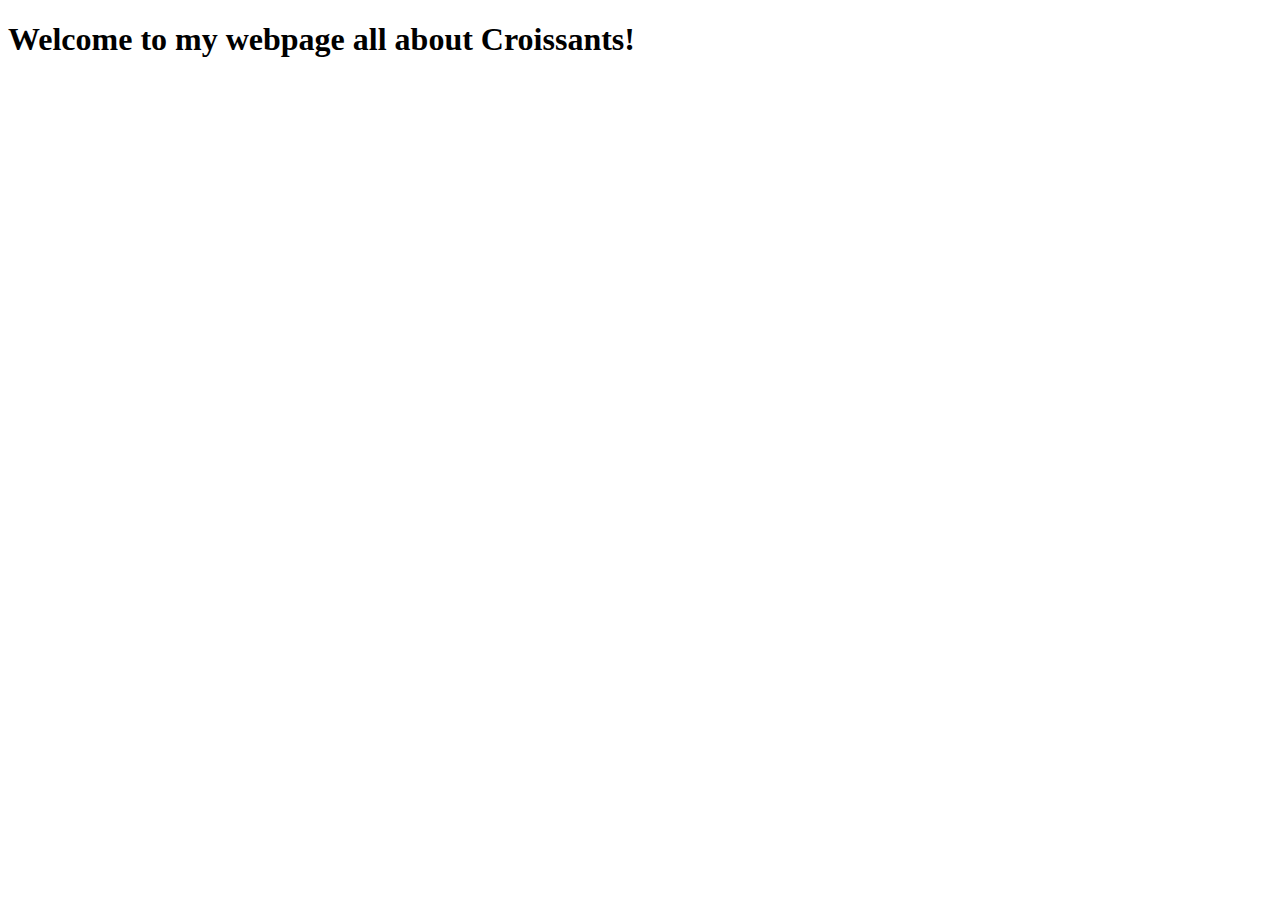
==== index.html @ 3e8fbb0d "Added a index & photo page" ====
<!DOCTYPE html>
<html lang="en">
  <head>
    <meta charset="UTF-8" />
    <meta http-equiv="X-UA-Compatible" content="IE=edge" />
    <meta name="viewport" content="width=device-width, initial-scale=1.0" />
    <title>Homepage</title>
  </head>
  <body>
    <h1>Welcome to my webpage all about Croissants!</h1>
    <a href="photo.html"></a>
  </body>
</html>
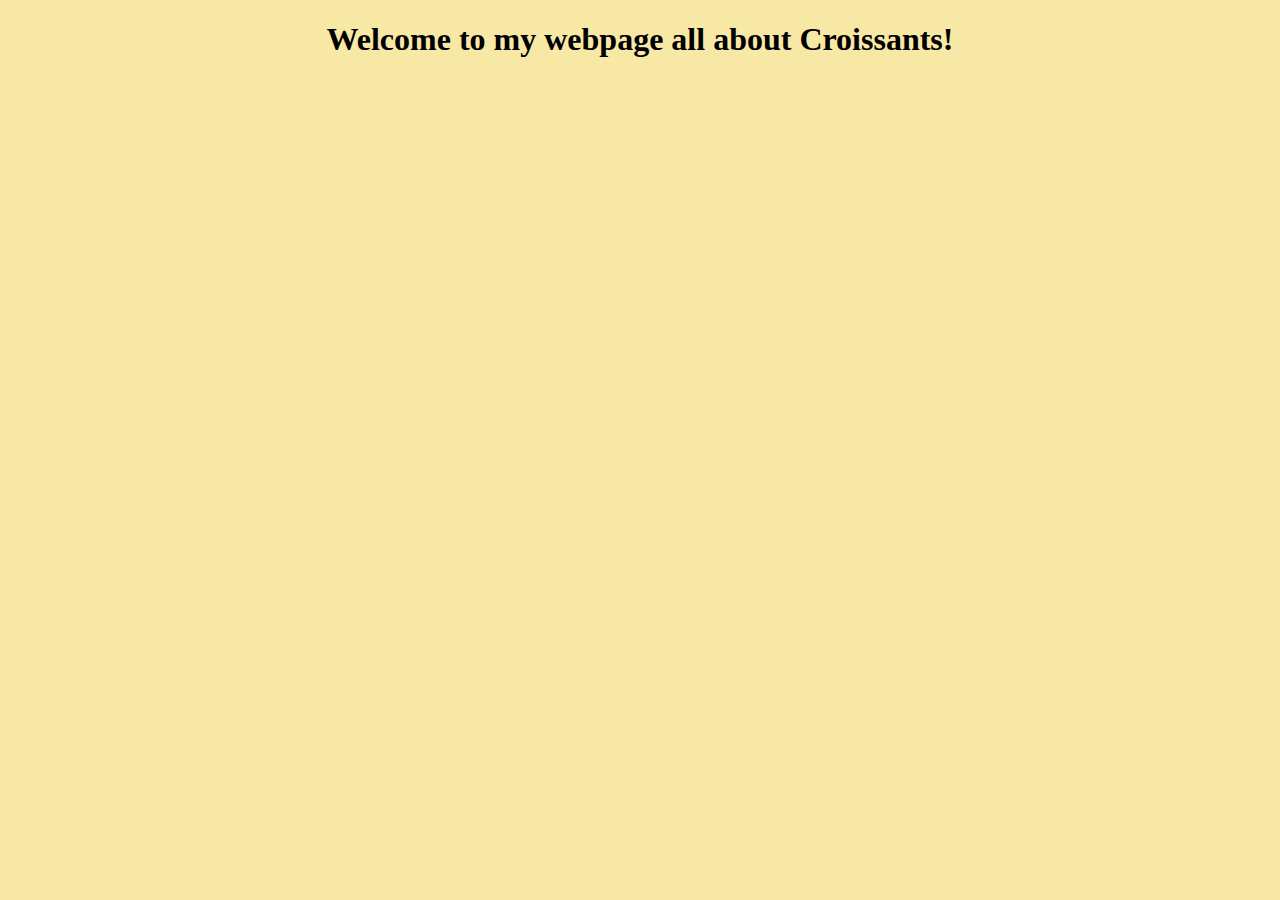
==== commit cd3454eb: "changed some css" ====
--- a/index.html
+++ b/index.html
@@ -4,10 +4,25 @@
     <meta charset="UTF-8" />
     <meta http-equiv="X-UA-Compatible" content="IE=edge" />
     <meta name="viewport" content="width=device-width, initial-scale=1.0" />
+    <link rel="stylesheet" href="/css/styles.css" />
+    <!-- CSS only -->
+    <link
+      href="https://cdn.jsdelivr.net/npm/bootstrap@5.2.0-beta1/dist/css/bootstrap.min.css"
+      rel="stylesheet"
+      integrity="sha384-0evHe/X+R7YkIZDRvuzKMRqM+OrBnVFBL6DOitfPri4tjfHxaWutUpFmBp4vmVor"
+      crossorigin="anonymous"
+    />
     <title>Homepage</title>
   </head>
   <body>
     <h1>Welcome to my webpage all about Croissants!</h1>
-    <a href="photo.html"></a>
+    <!--a href="/images/croissant.webp" title="Croissant Photo"> Photo</a>
+    <a href="contact.html"> Contact Us</a>
+    <!-- JavaScript Bundle with Popper -->
+    <script
+      src="https://cdn.jsdelivr.net/npm/bootstrap@5.2.0-beta1/dist/js/bootstrap.bundle.min.js"
+      integrity="sha384-pprn3073KE6tl6bjs2QrFaJGz5/SUsLqktiwsUTF55Jfv3qYSDhgCecCxMW52nD2"
+      crossorigin="anonymous"
+    ></script>
   </body>
 </html>
--- a/css/styles.css
+++ b/css/styles.css
@@ -0,0 +1,11 @@
+body {
+  background-color: #f8e8a6;
+}
+
+h1 {
+  text-align: center;
+}
+
+a {
+  color: aliceblue;
+}
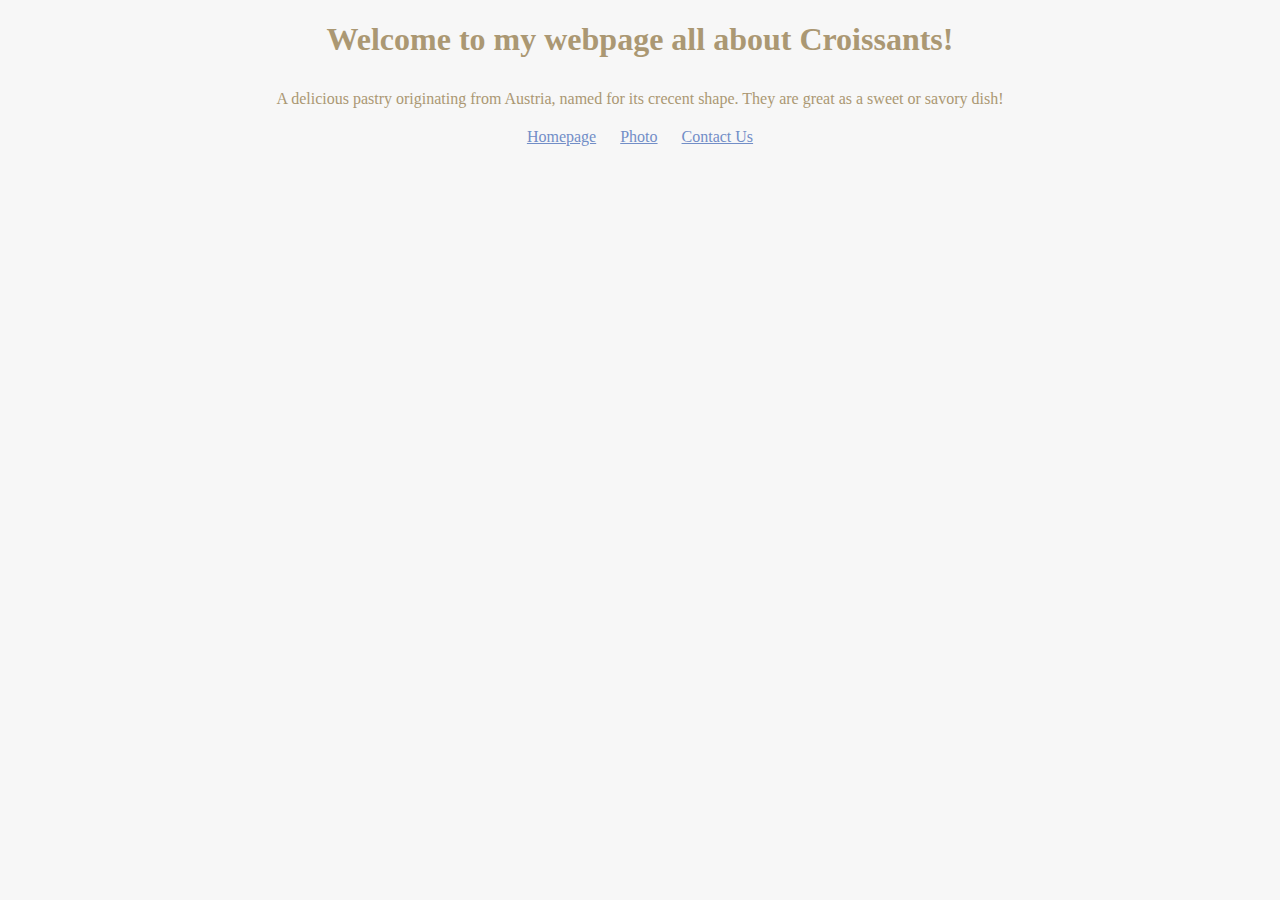
==== commit 290b82ad: "changed css and updated html" ====
--- a/index.html
+++ b/index.html
@@ -5,24 +5,18 @@
     <meta http-equiv="X-UA-Compatible" content="IE=edge" />
     <meta name="viewport" content="width=device-width, initial-scale=1.0" />
     <link rel="stylesheet" href="/css/styles.css" />
-    <!-- CSS only -->
-    <link
-      href="https://cdn.jsdelivr.net/npm/bootstrap@5.2.0-beta1/dist/css/bootstrap.min.css"
-      rel="stylesheet"
-      integrity="sha384-0evHe/X+R7YkIZDRvuzKMRqM+OrBnVFBL6DOitfPri4tjfHxaWutUpFmBp4vmVor"
-      crossorigin="anonymous"
-    />
     <title>Homepage</title>
   </head>
   <body>
     <h1>Welcome to my webpage all about Croissants!</h1>
-    <!--a href="/images/croissant.webp" title="Croissant Photo"> Photo</a>
-    <a href="contact.html"> Contact Us</a>
-    <!-- JavaScript Bundle with Popper -->
-    <script
-      src="https://cdn.jsdelivr.net/npm/bootstrap@5.2.0-beta1/dist/js/bootstrap.bundle.min.js"
-      integrity="sha384-pprn3073KE6tl6bjs2QrFaJGz5/SUsLqktiwsUTF55Jfv3qYSDhgCecCxMW52nD2"
-      crossorigin="anonymous"
-    ></script>
+    <p>
+      A delicious pastry originating from Austria, named for its crecent shape.
+      They are great as a sweet or savory dish!
+    </p>
+    <footer>
+      <a href="/" title="Home"> Homepage</a>
+      <a href="/photo.html" title="Croissant Photo"> Photo</a>
+      <a href="contact.html"> Contact Us</a>
+    </footer>
   </body>
 </html>
--- a/css/styles.css
+++ b/css/styles.css
@@ -1,11 +1,32 @@
 body {
-  background-color: #f8e8a6;
+  background-color: #f7f7f7;
+  color: #ab9873;
 }
 
-h1 {
+h1,
+p {
   text-align: center;
 }
 
-a {
-  color: aliceblue;
+p {
+  font-weight: 400;
+  display: block;
+  padding: 10px;
+  margin: 10px 5px;
 }
+
+footer {
+  text-align: center;
+}
+
+footer a {
+  margin: 0 10px;
+  color: #728ec7;
+}
+
+.croissant-photo {
+  max-width: 100%;
+  border-radius: 10px;
+  display: block;
+  margin: 30px auto;
+}
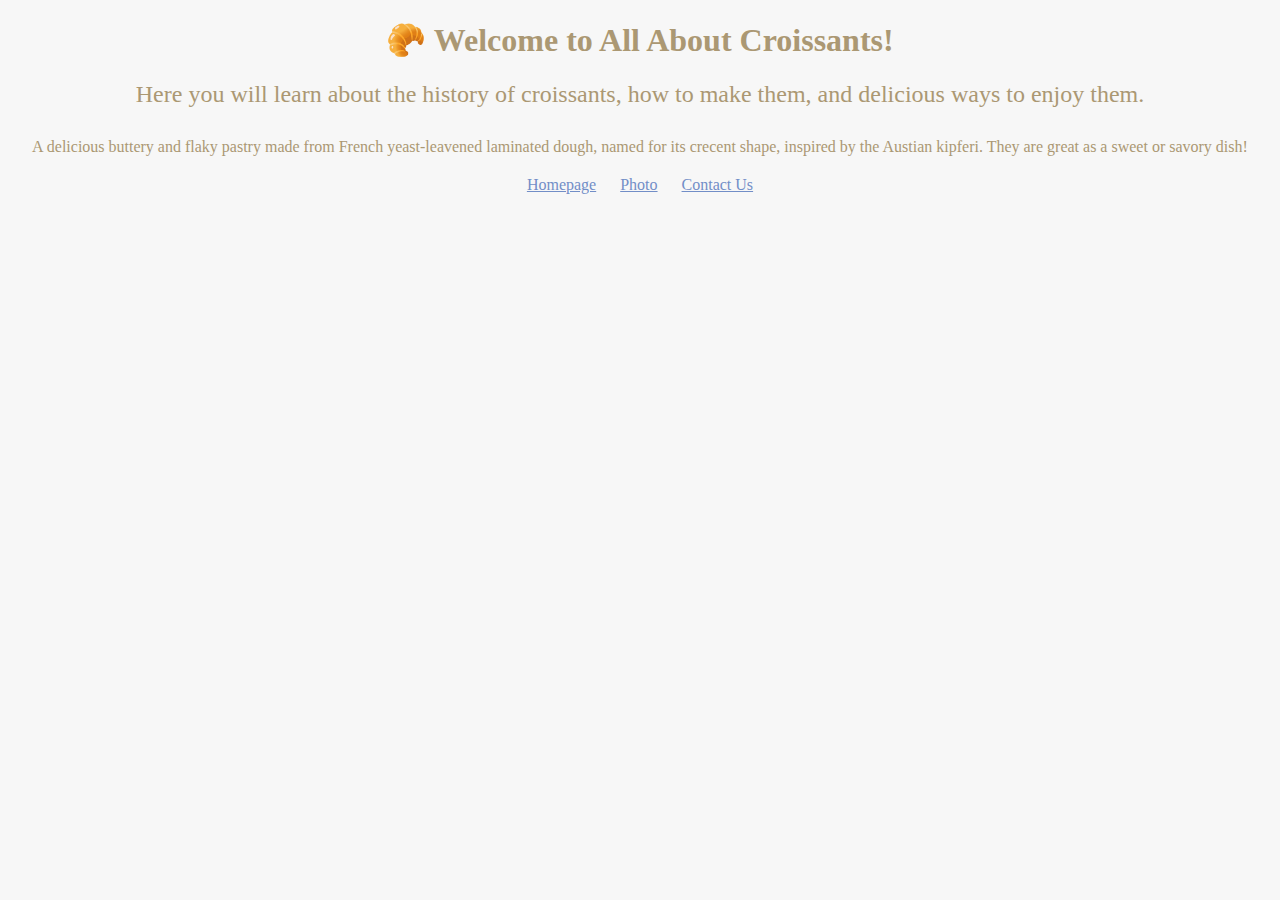
==== commit 45edb86c: "added additional info and css" ====
--- a/index.html
+++ b/index.html
@@ -2,16 +2,25 @@
 <html lang="en">
   <head>
     <meta charset="UTF-8" />
+    <meta
+      name="description"
+      content="Informative site about Croissants such as origin, ingredients, and ways to enjoy."
+    />
     <meta http-equiv="X-UA-Compatible" content="IE=edge" />
     <meta name="viewport" content="width=device-width, initial-scale=1.0" />
     <link rel="stylesheet" href="/css/styles.css" />
-    <title>Homepage</title>
+    <title>Croissant Homepage</title>
   </head>
   <body>
-    <h1>Welcome to my webpage all about Croissants!</h1>
+    <h1>🥐 Welcome to All About Croissants!</h1>
+    <h2>
+      Here you will learn about the history of croissants, how to make them, and
+      delicious ways to enjoy them.
+    </h2>
     <p>
-      A delicious pastry originating from Austria, named for its crecent shape.
-      They are great as a sweet or savory dish!
+      A delicious buttery and flaky pastry made from French yeast-leavened
+      laminated dough, named for its crecent shape, inspired by the Austian
+      kipferi. They are great as a sweet or savory dish!
     </p>
     <footer>
       <a href="/" title="Home"> Homepage</a>
--- a/css/styles.css
+++ b/css/styles.css
@@ -4,10 +4,14 @@
 }
 
 h1,
+h2,
 p {
   text-align: center;
 }
 
+h2 {
+  font-weight: 500;
+}
 p {
   font-weight: 400;
   display: block;
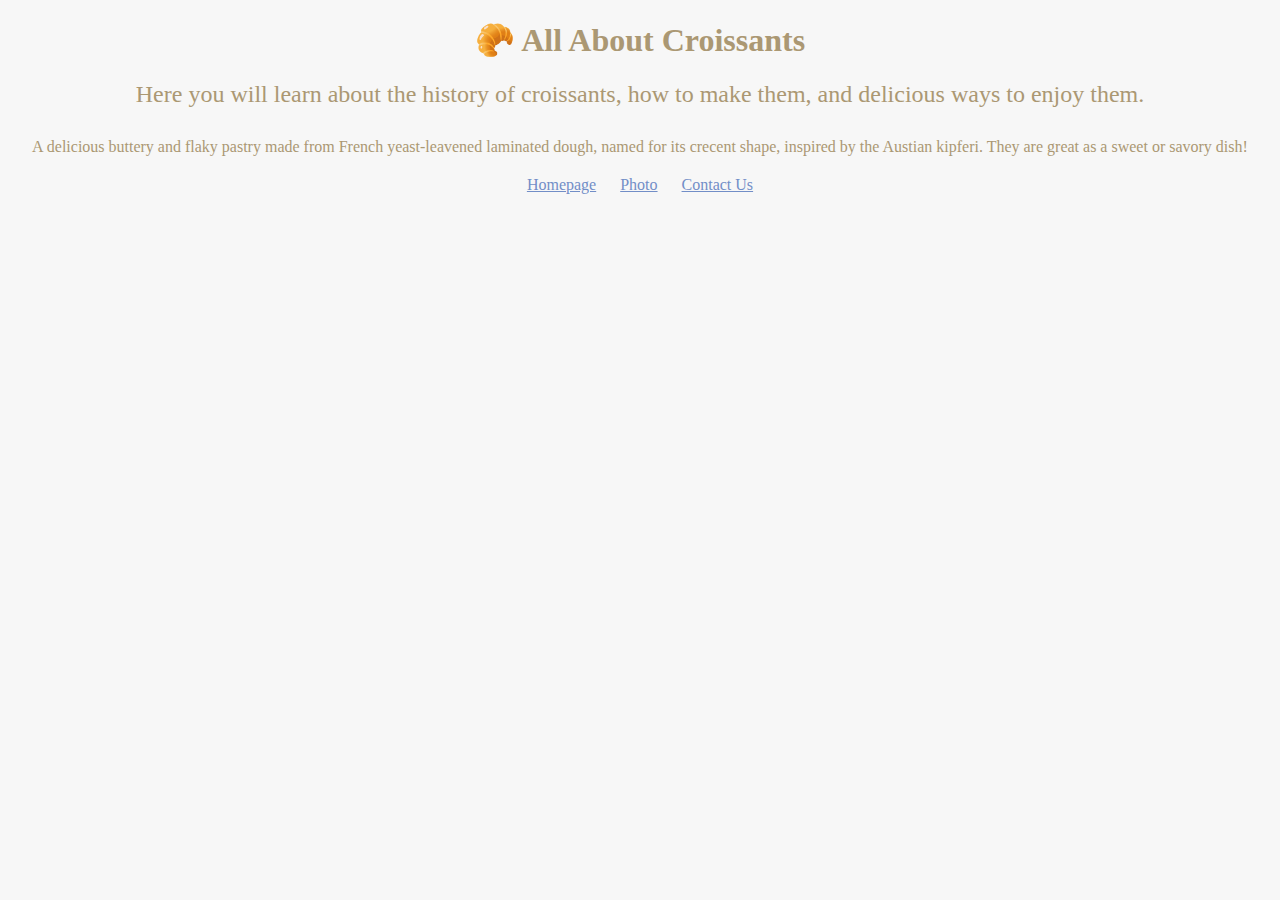
==== commit 42b86ada: "added targets" ====
--- a/index.html
+++ b/index.html
@@ -12,7 +12,7 @@
     <title>Croissant Homepage</title>
   </head>
   <body>
-    <h1>🥐 Welcome to All About Croissants!</h1>
+    <h1>🥐 All About Croissants</h1>
     <h2>
       Here you will learn about the history of croissants, how to make them, and
       delicious ways to enjoy them.
@@ -24,8 +24,10 @@
     </p>
     <footer>
       <a href="/" title="Home"> Homepage</a>
-      <a href="/photo.html" title="Croissant Photo"> Photo</a>
-      <a href="contact.html"> Contact Us</a>
+      <a href="/photo.html" target="_blank" title="Croissant Photo"> Photo</a>
+      <a href="contact.html" target="_blank" title="Contact info">
+        Contact Us</a
+      >
     </footer>
   </body>
 </html>
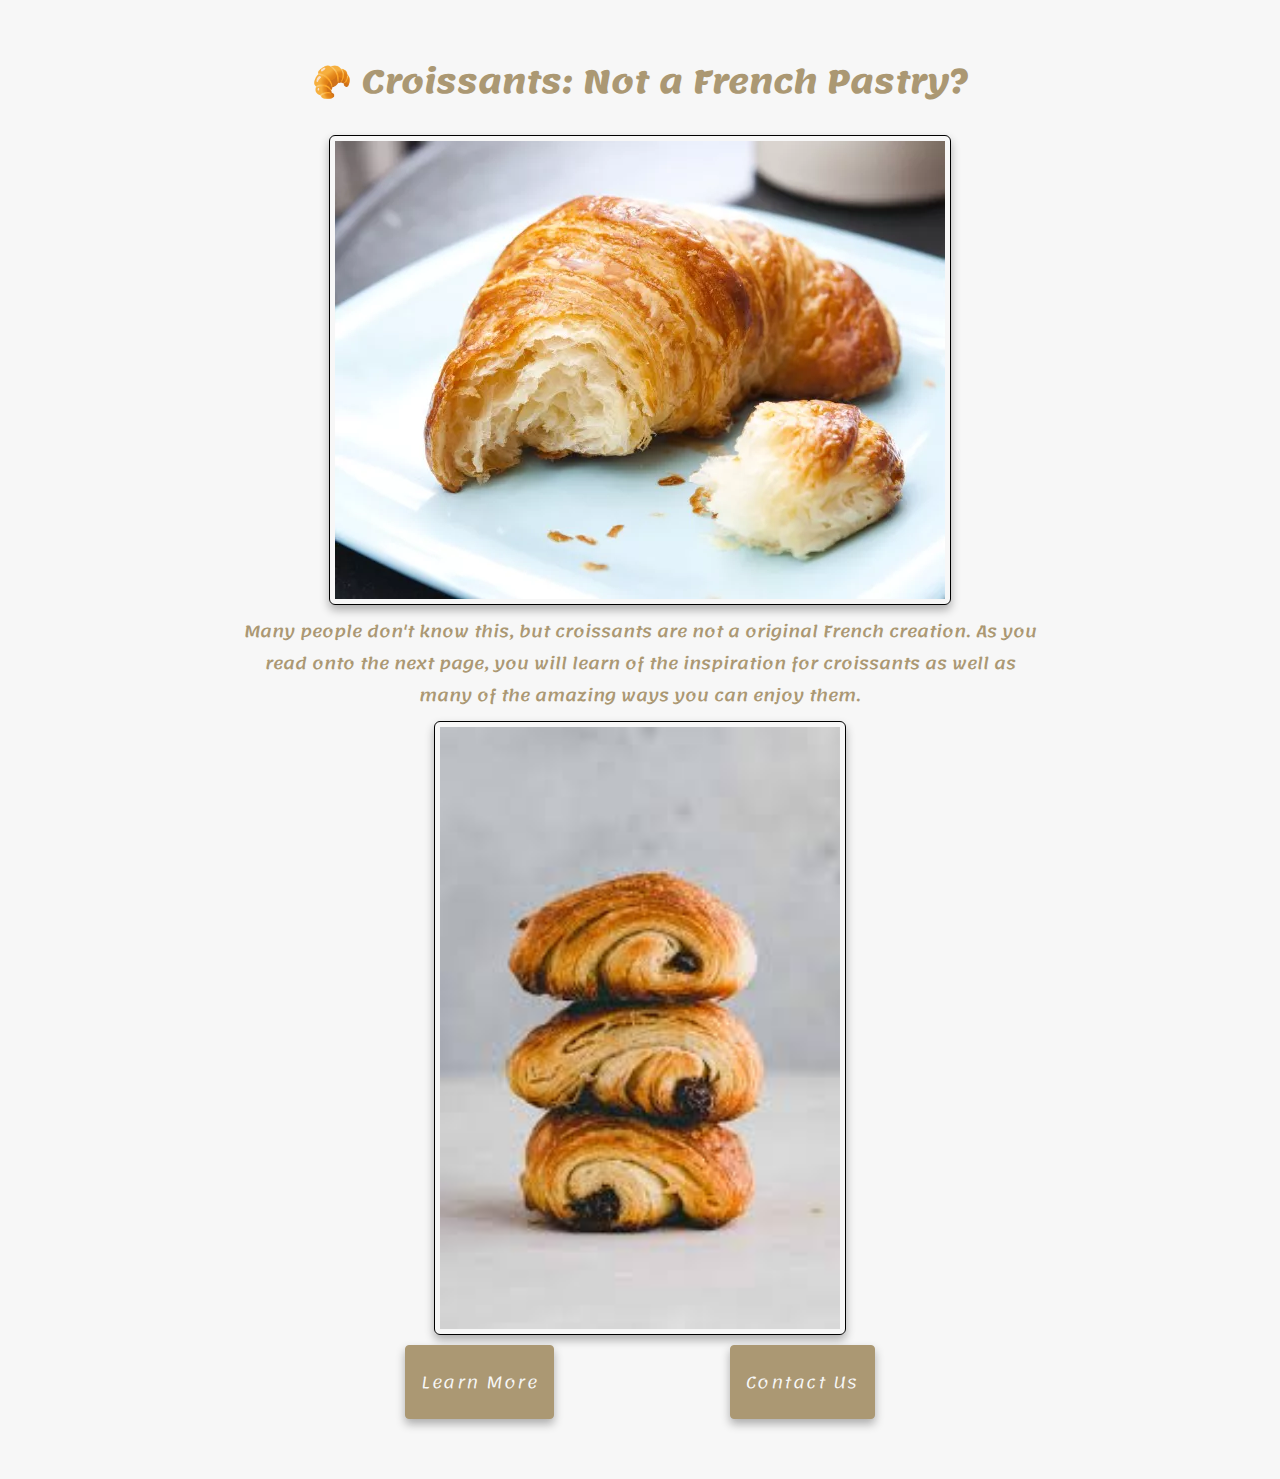
==== commit a5dcb85a: "Edited content and css" ====
--- a/index.html
+++ b/index.html
@@ -2,32 +2,44 @@
 <html lang="en">
   <head>
     <meta charset="UTF-8" />
+    <meta http-equiv="X-UA-Compatible" content="IE=edge" />
+    <meta name="viewport" content="width=device-width, initial-scale=1.0" />
+    <link rel="stylesheet" href="/css/styles.css" />
+    <link rel="preconnect" href="https://fonts.googleapis.com" />
+    <link rel="preconnect" href="https://fonts.gstatic.com" crossorigin />
+    <link
+      href="https://fonts.googleapis.com/css2?family=Lemonada:wght@300;400;700&display=swap"
+      rel="stylesheet"
+    />
+    <title>Croissant Homepage-FreshCroissants.com</title>
     <meta
       name="description"
       content="Informative site about Croissants such as origin, ingredients, and ways to enjoy."
     />
-    <meta http-equiv="X-UA-Compatible" content="IE=edge" />
-    <meta name="viewport" content="width=device-width, initial-scale=1.0" />
-    <link rel="stylesheet" href="/css/styles.css" />
-    <title>Croissant Homepage</title>
   </head>
   <body>
-    <h1>🥐 All About Croissants</h1>
-    <h2>
-      Here you will learn about the history of croissants, how to make them, and
-      delicious ways to enjoy them.
-    </h2>
+    <h1>🥐 Croissants: Not a French Pastry?</h1>
+    <img
+      src="/images/croissant.webp"
+      alt="Fresh Croissant"
+      class="croissant-photo"
+    />
     <p>
-      A delicious buttery and flaky pastry made from French yeast-leavened
-      laminated dough, named for its crecent shape, inspired by the Austian
-      kipferi. They are great as a sweet or savory dish!
+      Many people don't know this, but croissants are not a original French
+      creation. As you read onto the next page, you will learn of the
+      inspiration for croissants as well as many of the amazing ways you can
+      enjoy them.
     </p>
-    <footer>
-      <a href="/" title="Home"> Homepage</a>
-      <a href="/photo.html" target="_blank" title="Croissant Photo"> Photo</a>
-      <a href="contact.html" target="_blank" title="Contact info">
-        Contact Us</a
+    <img
+      src="/images/Pan Au Chocolat.jpg"
+      alt="choco filling"
+      class="croissant-photo-2"
+    />
+    <div class="buttons">
+      <a href="/about.html" class="button" title="A history of Croissants">
+        Learn More</a
       >
-    </footer>
+      <a href="contact.html" class="button" title="Contact Us"> Contact Us </a>
+    </div>
   </body>
 </html>
--- a/css/styles.css
+++ b/css/styles.css
@@ -1,36 +1,67 @@
 body {
-  background-color: #f7f7f7;
-  color: #ab9873;
-}
-
-h1,
-h2,
-p {
+  margin: 50px auto;
+  max-width: 800px;
+  font-family: Lemonada;
+  background-color: var(--second-color);
+  color: var(--primary-color);
   text-align: center;
 }
 
-h2 {
+:root {
+  --primary-color: #ab9873;
+  --second-color: #f7f7f7;
+  --box-shadow: 0 5px 10px rgba(0, 0, 0, 0.3);
+}
+
+p {
+  display: flex;
+  margin: 10px 0;
   font-weight: 500;
 }
-p {
-  font-weight: 400;
+
+strong a {
   display: block;
-  padding: 10px;
-  margin: 10px 5px;
+  font-size: 15px;
 }
 
-footer {
-  text-align: center;
+.buttons {
+  display: flex;
+  justify-content: space-evenly;
 }
 
-footer a {
-  margin: 0 10px;
-  color: #728ec7;
+.button {
+  background-color: var(--primary-color);
+  color: var(--second-color);
+  box-shadow: var(--box-shadow);
+  text-decoration: none;
+  border: 1px solid var(--primary-color);
+  border-radius: 4px;
+  margin: 10px;
+  padding: 20px 15px;
+  letter-spacing: 1.5px;
+  font-weight: lighter;
+  transition: all 200ms ease-in-out;
 }
 
-.croissant-photo {
+.button:hover {
+  background: white;
+  color: var(--primary-color);
+  border: 1px solid var(--primary-color);
+}
+
+.croissant-photo,
+.croissant-photo-2,
+.croissant-photo-3,
+.croissant-photo-4 {
+  display: block;
   max-width: 100%;
-  border-radius: 10px;
-  display: block;
-  margin: 30px auto;
+  border-radius: 6px;
+  margin: 0 auto;
+  border: 1px solid #000000;
+  padding: 5px;
+  box-shadow: var(--box-shadow);
 }
+.croissant-photo-2 {
+  min-width: 50%;
+  min-height: fit-content;
+}
